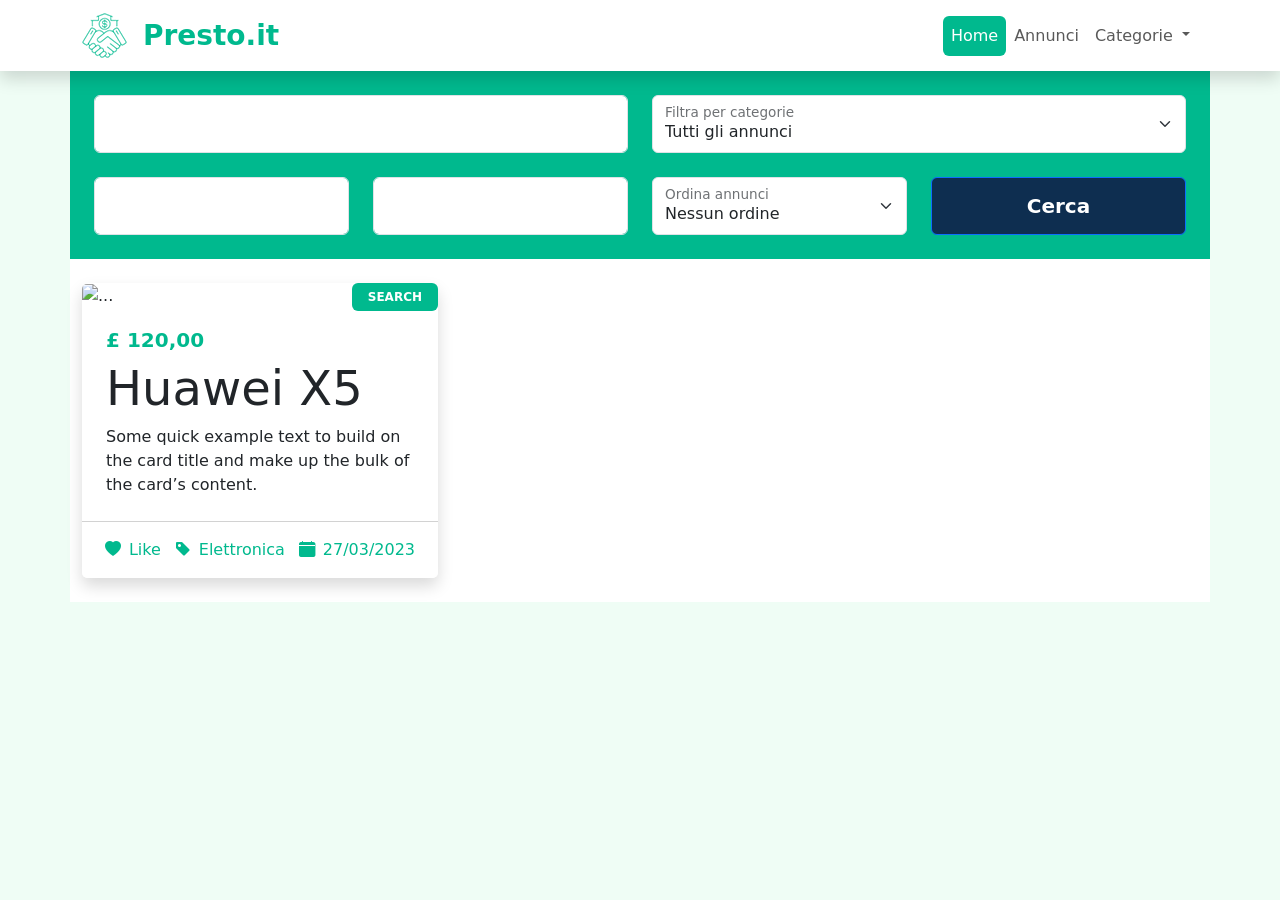
==== announcements.Presto.html @ 041eae00 "pagina annunci e card" ====
<!doctype html>
<html lang="en">
<head>
  <meta charset="utf-8">
  <meta name="viewport" content="width=device-width, initial-scale=1">
  <title>Annuncementes  PRESTO.IT</title>
  <link href="https://cdn.jsdelivr.net/npm/bootstrap@5.3.6/dist/css/bootstrap.min.css" rel="stylesheet" integrity="sha384-4Q6Gf2aSP4eDXB8Miphtr37CMZZQ5oXLH2yaXMJ2w8e2ZtHTl7GptT4jmndRuHDT" crossorigin="anonymous">
  <link rel="stylesheet" href="https://cdn.jsdelivr.net/npm/bootstrap-icons@1.13.1/font/bootstrap-icons.min.css">
  <link rel="stylesheet" href="/public/css/style.css">
</head>
<body>
  <!-- navbar -->
  <nav class="navbar navbar-expand-lg position-sticky top-0 start-0 z-3  bg-white shadow ">
    <div class="container">
      
      <a class="navbar-brand d-flex align-items-center" href="/">
        <img class="me-3" src="/public/img/logo.png" alt="">
        <span class="fw-semibold fs-3 text-primary">Presto.it</span>
      </a>
      
      <button class="navbar-toggler" type="button" data-bs-toggle="collapse" data-bs-target="#navbarSupportedContent" aria-controls="navbarSupportedContent" aria-expanded="false" aria-label="Toggle navigation">
        <span class="navbar-toggler-icon"></span>
      </button>
      
      <div class="collapse navbar-collapse" id="navbarSupportedContent">
        <ul class="navbar-nav ms-auto mb-2 mb-lg-0">
          <li class="nav-item">
            <a class="nav-link active bg-primary rounded fs-6" aria-current="page" href="/">Home</a>
          </li>
          <li class="nav-item">
            <a class="nav-link fs-6" href="#">Annunci</a>
          </li>
          <li class="nav-item dropdown">
            <a class="nav-link dropdown-toggle fs-6" href="#" role="button" data-bs-toggle="dropdown" aria-expanded="false">
              Categorie
            </a>
            <ul class="dropdown-menu">
              <li><a class="dropdown-item" href="#">Action</a></li>
              <li><a class="dropdown-item" href="#">Another action</a></li>
              <li><hr class="dropdown-divider"></li>
              <li><a class="dropdown-item" href="#">Something else here</a></li>
            </ul>
          </li>
        </ul>
      </div>
    </div>
  </nav>
  
  
  <!-- form filter -->
  <main>
    <section class="container p-4 bg-primary">
      <form class="row g-4">
        
        <div class="col-12 col-md-6">
          <div class="form-floating ">
            <input type="text" class="form-control" id="searchInput" placeholder="Cerca">
            <label for="floatingSearch">Cerca</label>
          </div>
        </div> 
        
        <div class="col-12 col-md-6">
          <div class="form-floating ">
            <select class="form-select" id="categorySelect" aria-label="Floating label select example">
              <option selected>Tutti gli annunci</option>
              <option value="Elettronica">Elettronica</option>
              <option value="Motori">Motori</option>
              <option value="Sport">Sport</option>
            </select>
            <label for="categorySelect">Filtra per categorie</label>
          </div>
        </div>
        
        <div class="col-12 col-md-3">
          <div class="form-floating">
            <input type="number" min="0" class="form-control" id="minPriceInput" placeholder="Cerca">
            <label for="minPriceInput">Min Price</label>
          </div>
        </div>
        
        
        <div class="col-12 col-md-3">
          <div class="form-floating">
            <input type="number" min="0" class="form-control" id="maxPriceInput" placeholder="Cerca">
            <label for="maxPriceInput">Max Price</label>
          </div>
        </div>
        
        <div class="col-12 col-md-3">
          <div class="form-floating ">
            <select class="form-select" id="sortSelect" aria-label="Floating label select example">
              <option selected>Nessun ordine</option>
              <option value="ascByPrice">Dal meno costosto</option>
              <option value="descByPrice">Dal più costosto</option>
              <option value="ascByAlpha">Dalla A alla Z</option>
              <option value="desckByAlpha">Dalla Z alla A</option>
            </select>
            <label for="sortSelect">Ordina annunci</label>
          </div>
        </div>
        
        
        <div class="col-12 col-md-3 ">
          <button type="submit" class="btn btn-primary text-white fw-semibold fs-5 w-100 h-100 btn-accent-color">Cerca</button>
        </div>
        
        
      </form>
    </section>
    
    <!-- card -->
    <section class="container bg-white p-4 px-sm-0">
      <div class="container ">
        <div class="row g-4" id="categoriesRow">
          
          
          <div class="col-12 col-md-6  col-xl-4">
            <article class="card shadow border-0">
             <div class="position-relative">
                <img src="https://picsum.photos/200" class="card-img-top" alt="...">
                 <!-- <span class="badge bg-danger position-absolute top-0 end-0 py-2 px-3  text-uppercase">Sell</span> -->
                  <span class="badge bg-primary position-absolute top-0 end-0 py-2 px-3  text-uppercase">Search</span>
              </div>
             

              <div class="card-body p-4">
                <h3 class="card-subtitle text-primary h5 mb-2 fw-semibold "> £  120,00 </h3>
                <h2 class="card-title mb-2 display-5">Huawei X5</h2>
                <p class="card-text">Some quick example text to build on the card title and make up the bulk of the card’s content.</p>
              </div>
              <div class="card-footer d-flex justify-content-around  p-3 bg-white text-primary">
                <p class="mb-0  "><i class="bi bi-heart-fill me-2"></i><span>Like</span></p>
                 <p class="mb-0"><i class="bi bi-tag-fill me-2"></i><span>Elettronica</span></p>
                  <p class="mb-0"><i class="bi bi-calendar-fill me-2"></i><span>27/03/2023</span></p>
              </div>
            </article>
          </div>
          
          
          
          
          
          
          
        </div>
      </div>
      
    </section>
    
    
    
    
    
    
    
    
    
  </main>
  
  <script src="https://cdn.jsdelivr.net/npm/bootstrap@5.3.6/dist/js/bootstrap.bundle.min.js" integrity="sha384-j1CDi7MgGQ12Z7Qab0qlWQ/Qqz24Gc6BM0thvEMVjHnfYGF0rmFCozFSxQBxwHKO" crossorigin="anonymous"></script>
  <script src="/public/js/announcements.Presto.js"></script>
</body>
</html>
---- public/css/style.css ----
:root {
    --primary-color: #00b98e;
    --primary-dark-color: #02ab83;
    --primary-light-color: #02ab83;
    --accent-color: #0e2e50;

    --white: #EFFDF5;
    --neutral: #666565;

    --btn-carousel-size: 48px;
    --footer-carousel-size : 10px
}

body {
    background-color: var(--white);
}

.bg-primary {
    background-color: var(--primary-color) !important;
    color: white !important
    
}

.text-primary {
    color: var(--primary-color) !important;
}

.carousel-size{
    size: var(--btn-carousel-size)!important
}

.btn-accent-color{
    background-color : var(--accent-color) !important;
}




.card-category {
    border-radius: 12px;
    background-color: var(--white);
}



.card-body-category {
    display: flex;
    flex-direction: column;
    align-items: center;

    border: 1px dashed var(--primary-color);
    border-radius: 12px;
    background-color: white;
}


.card-icon-category {
    display: flex;
    justify-content: center;
    align-items: center;

    border: 1px dashed var(--primary-color);
    border-radius: 50%;
    width: 64px;
    height: 64px;

    color: var(--primary-color);
}


.card-body-category p {
    color: var(--primary-color);
}

.card-body-category:hover {
    background-color: var(--primary-color);
    color: var(--white);
    
}

.card-body-category p:hover{
    background-color: var(--primary-color);
    color: var(--white);
    
}

.card-icon-category:hover{
     background-color: var(--white);
    color: var(--primary-color);
    
}

.form-work-w-us{
    display: flex;
    flex-direction: column;
    align-items: flex-end;
   
}


.form-img{
    size : var( --footer-carousel-size) !important
}
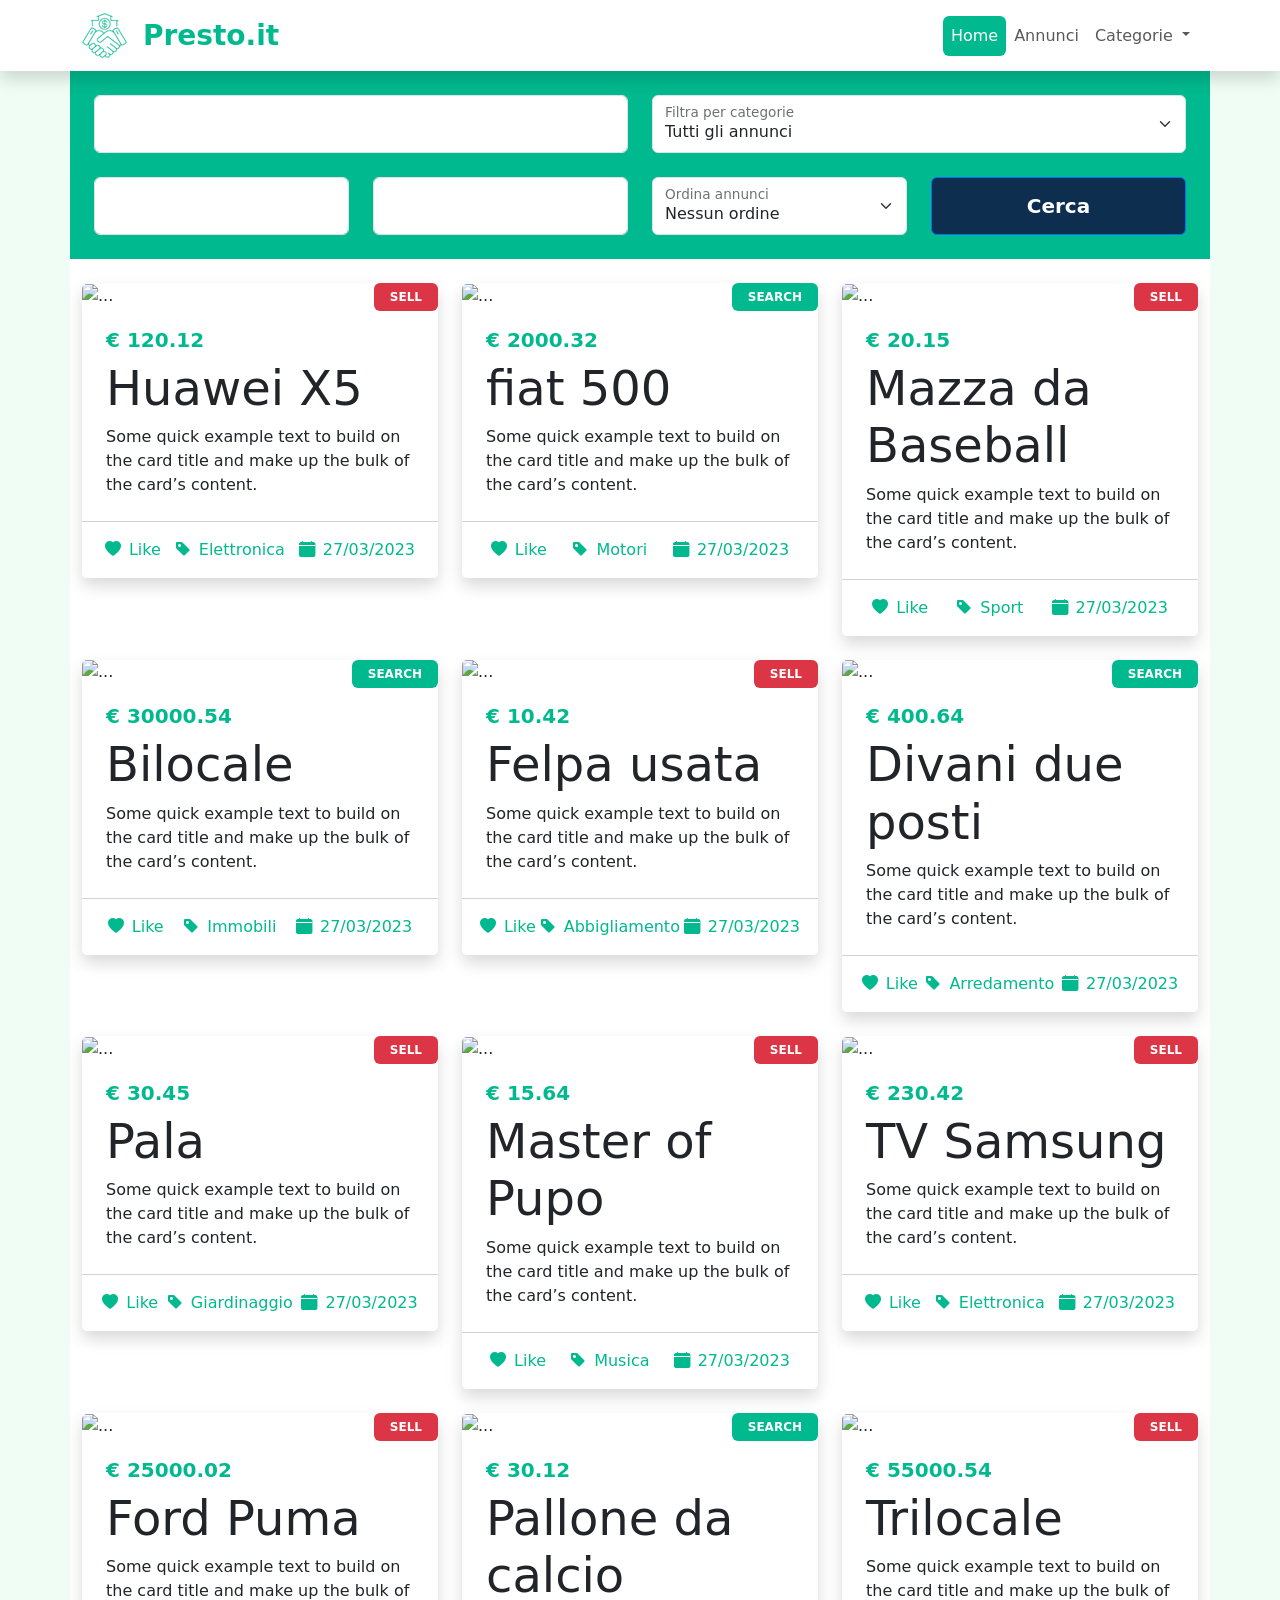
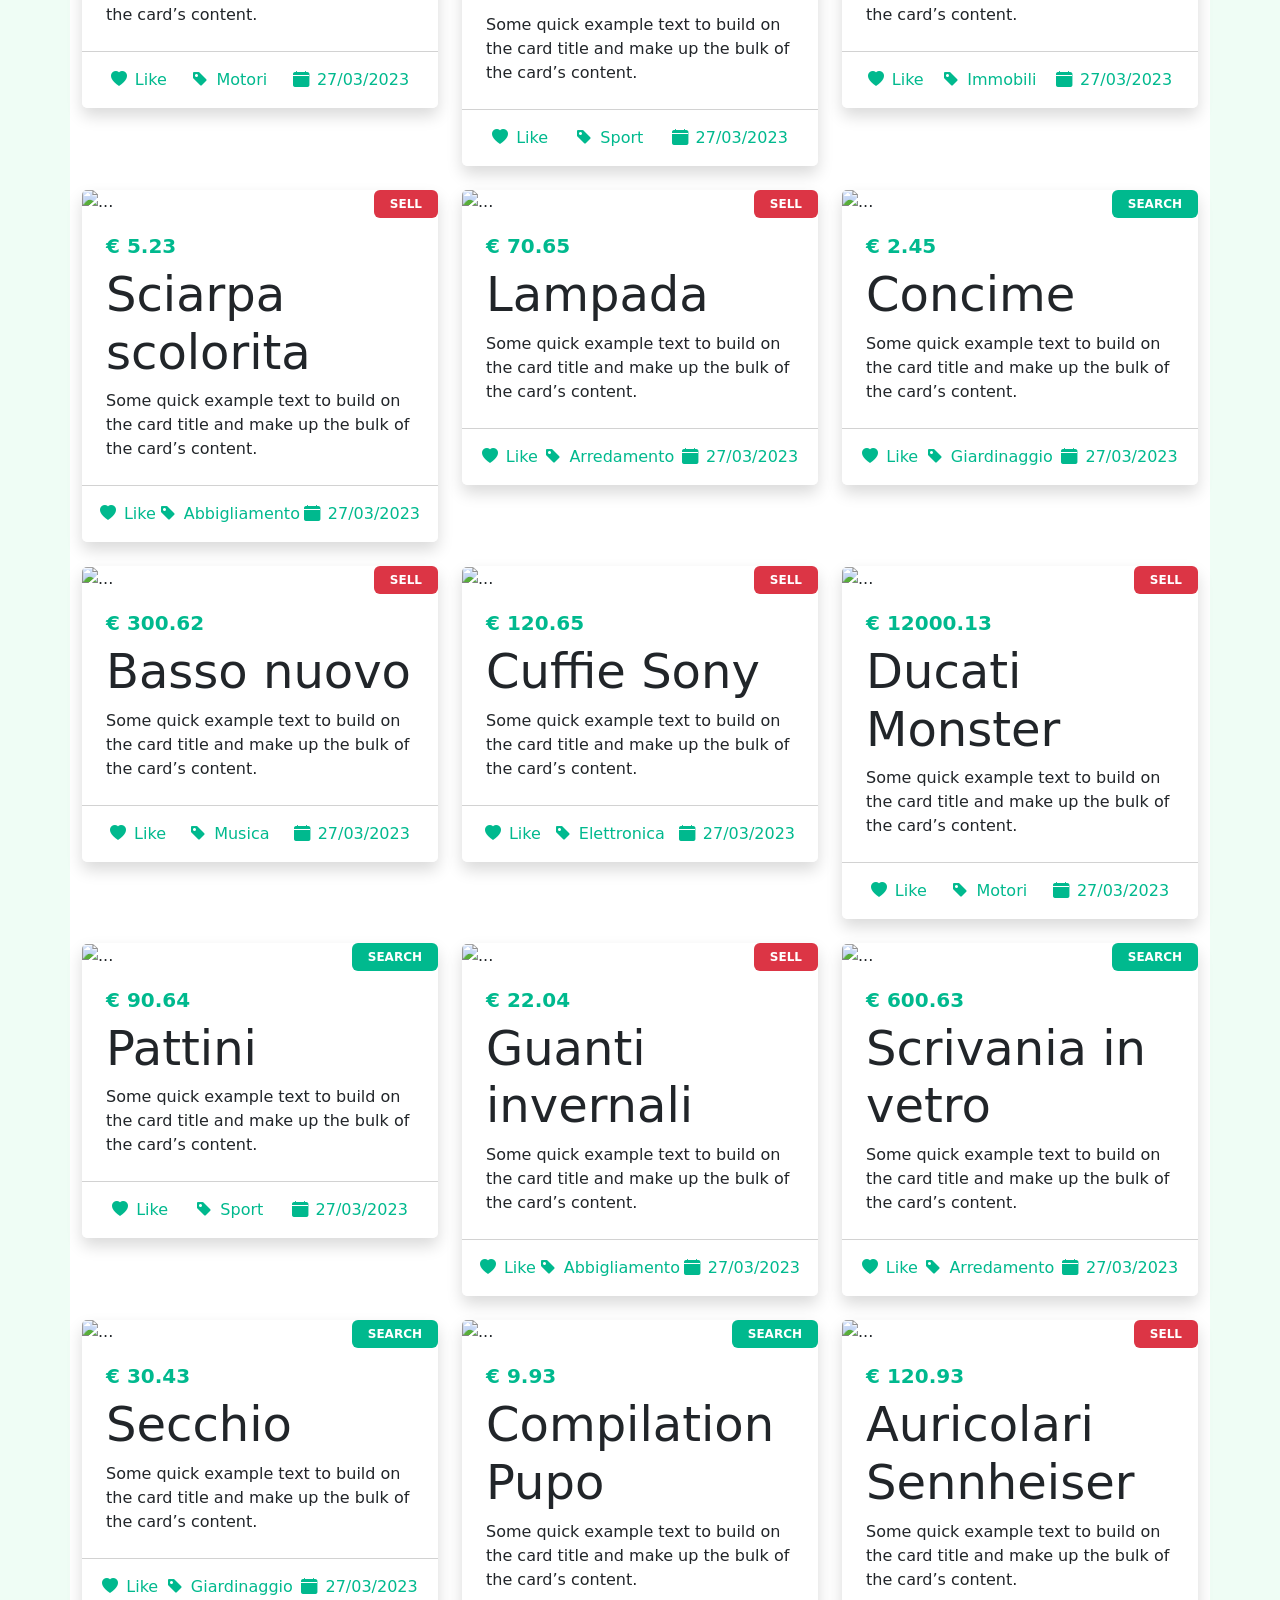
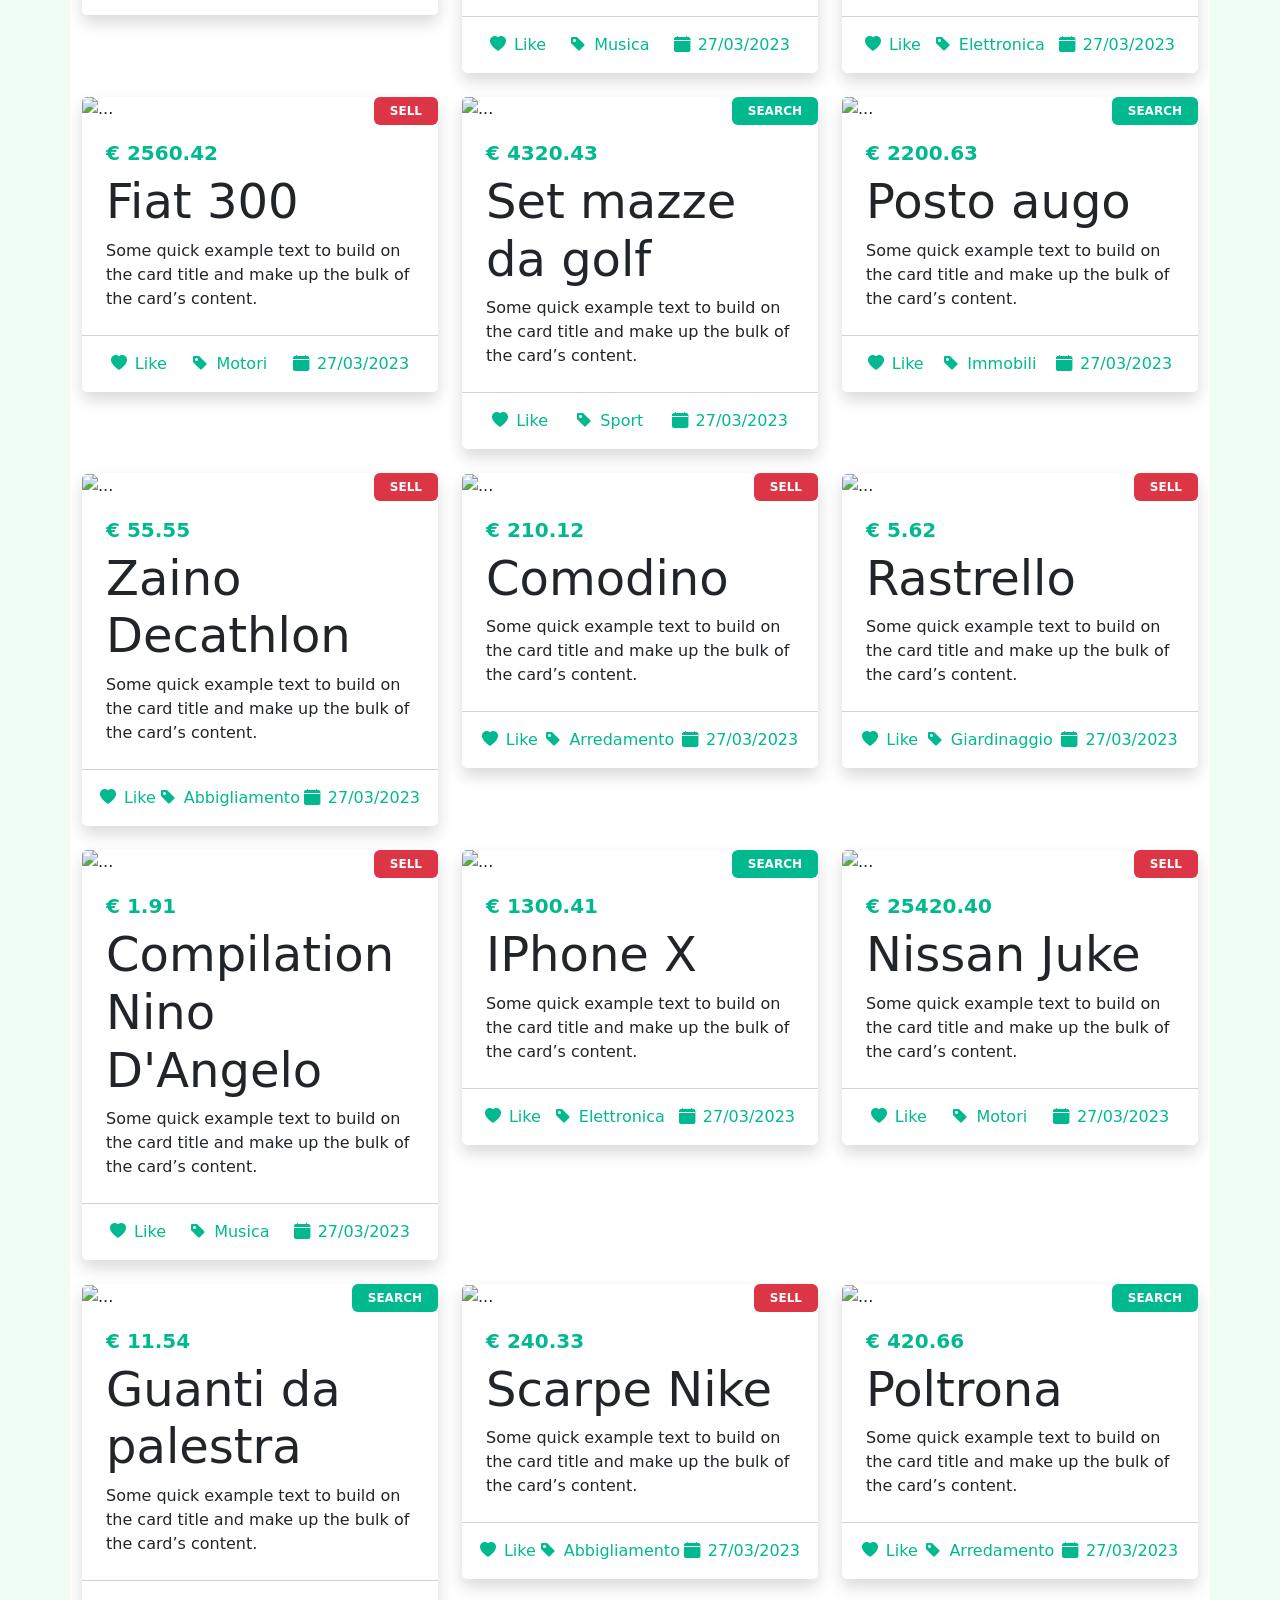
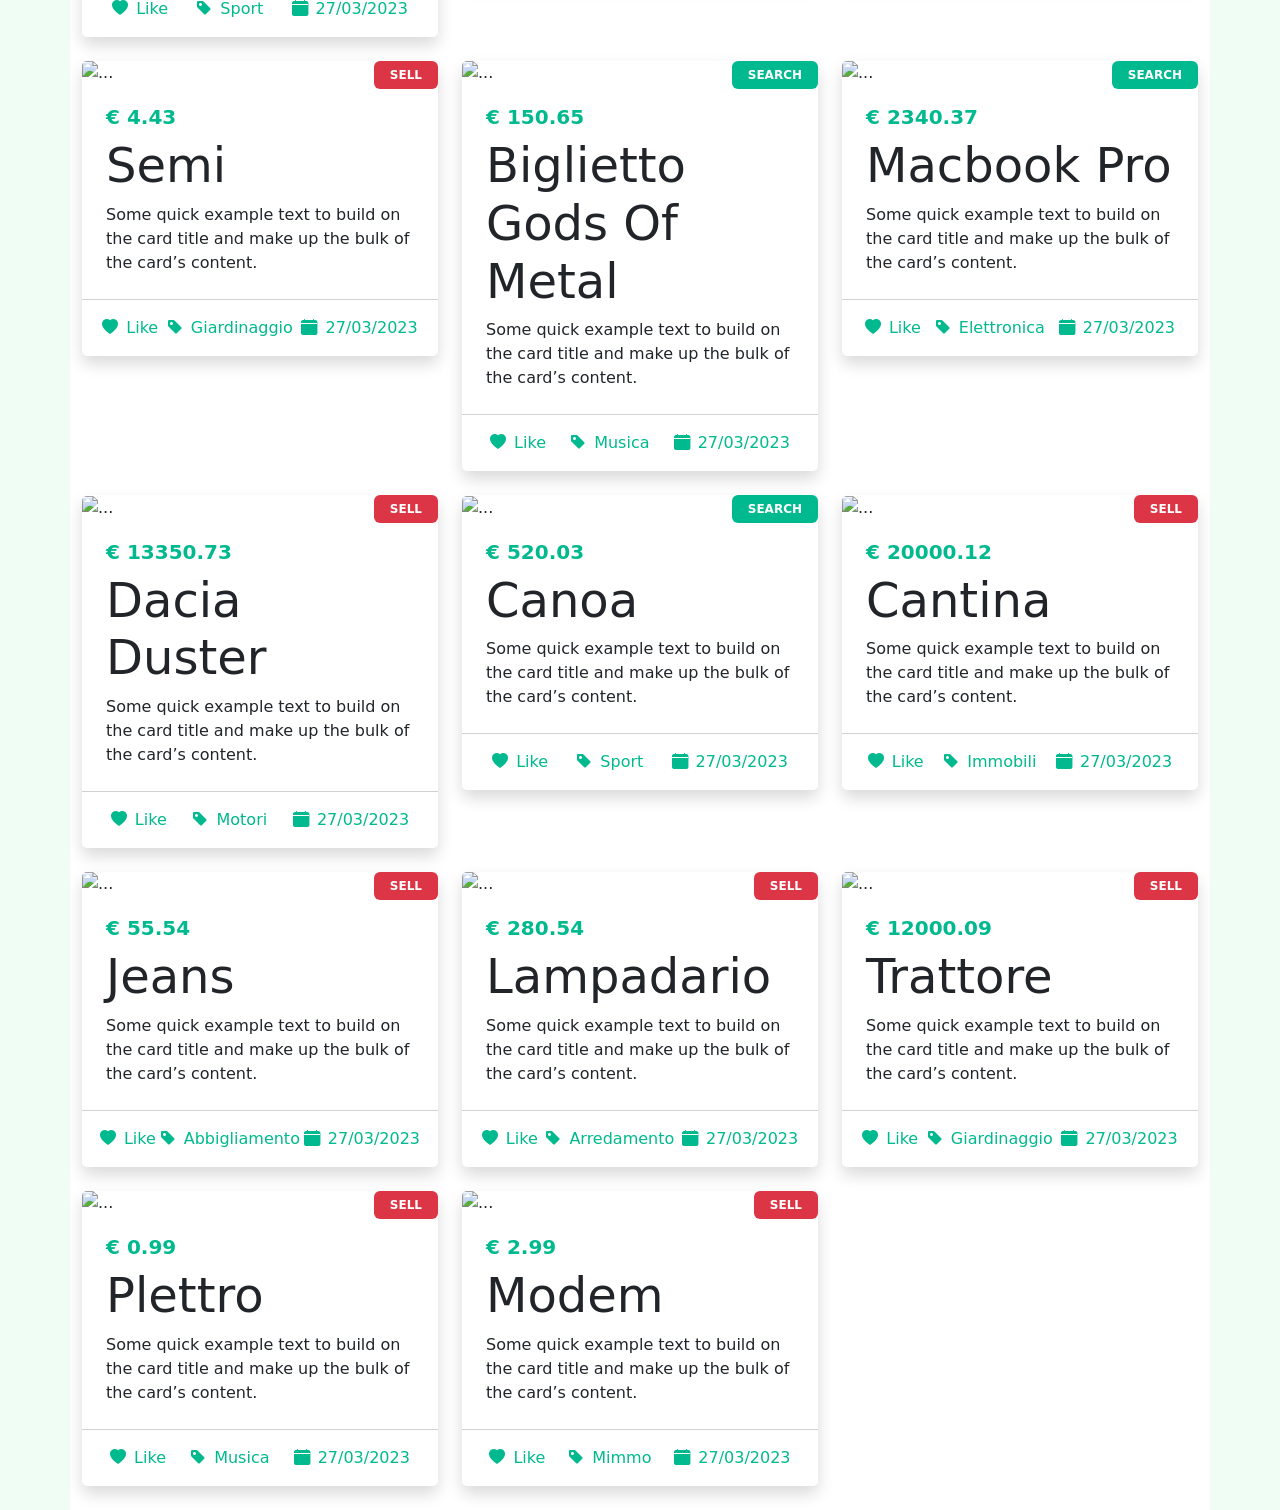
==== commit fabf3fd0: "Presto.it annunci terminati" ====
--- a/announcements.Presto.html
+++ b/announcements.Presto.html
@@ -50,7 +50,7 @@
   <!-- form filter -->
   <main>
     <section class="container p-4 bg-primary">
-      <form class="row g-4">
+      <form class="row g-4" id="filterAndSortForm">
         
         <div class="col-12 col-md-6">
           <div class="form-floating ">
@@ -62,10 +62,10 @@
         <div class="col-12 col-md-6">
           <div class="form-floating ">
             <select class="form-select" id="categorySelect" aria-label="Floating label select example">
-              <option selected>Tutti gli annunci</option>
-              <option value="Elettronica">Elettronica</option>
+              <option selected value="">Tutti gli annunci</option>
+              <!-- <option value="Elettronica">Elettronica</option>
               <option value="Motori">Motori</option>
-              <option value="Sport">Sport</option>
+              <option value="Sport">Sport</option> -->
             </select>
             <label for="categorySelect">Filtra per categorie</label>
           </div>
@@ -111,19 +111,17 @@
     <!-- card -->
     <section class="container bg-white p-4 px-sm-0">
       <div class="container ">
-        <div class="row g-4" id="categoriesRow">
+        <div class="row g-4" id="announcementsRow">
           
           
-          <div class="col-12 col-md-6  col-xl-4">
+          <!-- <div class="col-12 col-md-6  col-xl-4">
             <article class="card shadow border-0">
              <div class="position-relative">
                 <img src="https://picsum.photos/200" class="card-img-top" alt="...">
-                 <!-- <span class="badge bg-danger position-absolute top-0 end-0 py-2 px-3  text-uppercase">Sell</span> -->
+                 <span class="badge bg-danger position-absolute top-0 end-0 py-2 px-3  text-uppercase">Sell</span>
                   <span class="badge bg-primary position-absolute top-0 end-0 py-2 px-3  text-uppercase">Search</span>
               </div>
-             
-
-              <div class="card-body p-4">
+               <div class="card-body p-4">
                 <h3 class="card-subtitle text-primary h5 mb-2 fw-semibold "> £  120,00 </h3>
                 <h2 class="card-title mb-2 display-5">Huawei X5</h2>
                 <p class="card-text">Some quick example text to build on the card title and make up the bulk of the card’s content.</p>
@@ -135,7 +133,7 @@
               </div>
             </article>
           </div>
-          
+           -->
           
           
           
